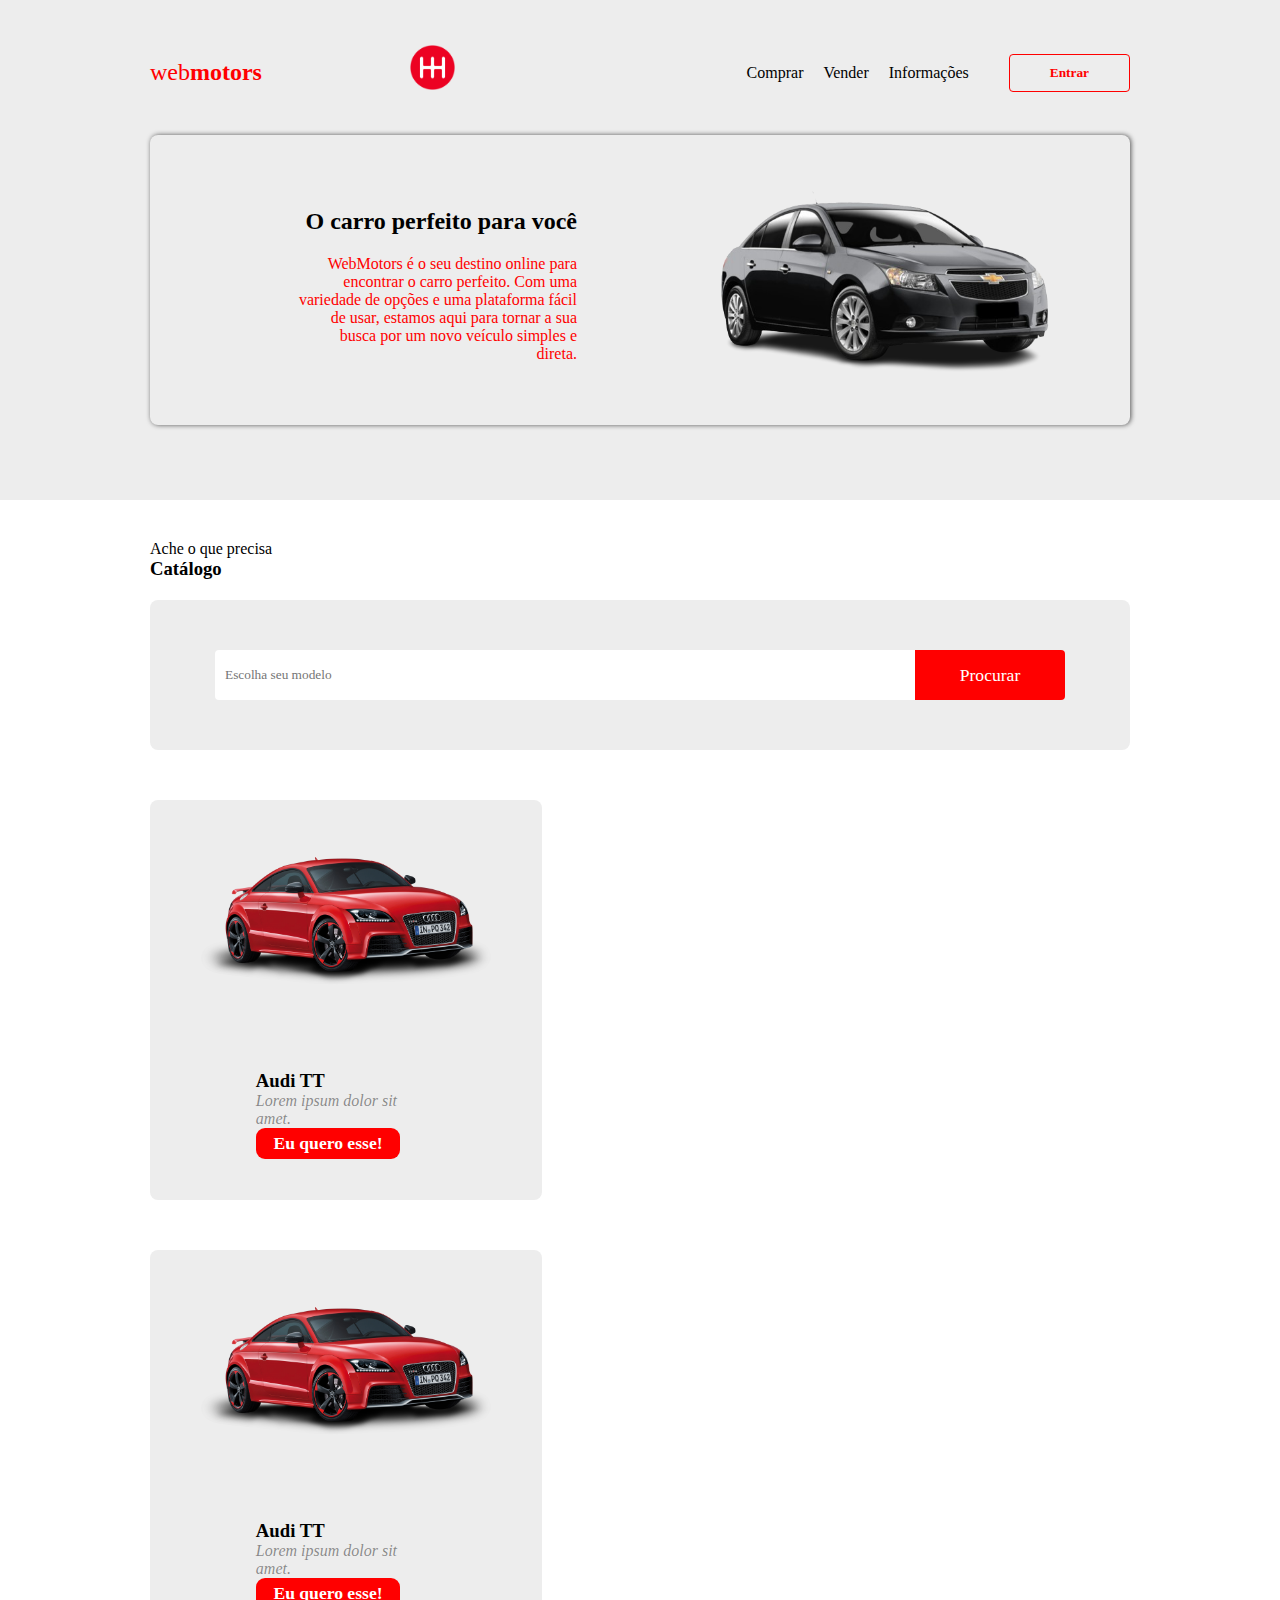
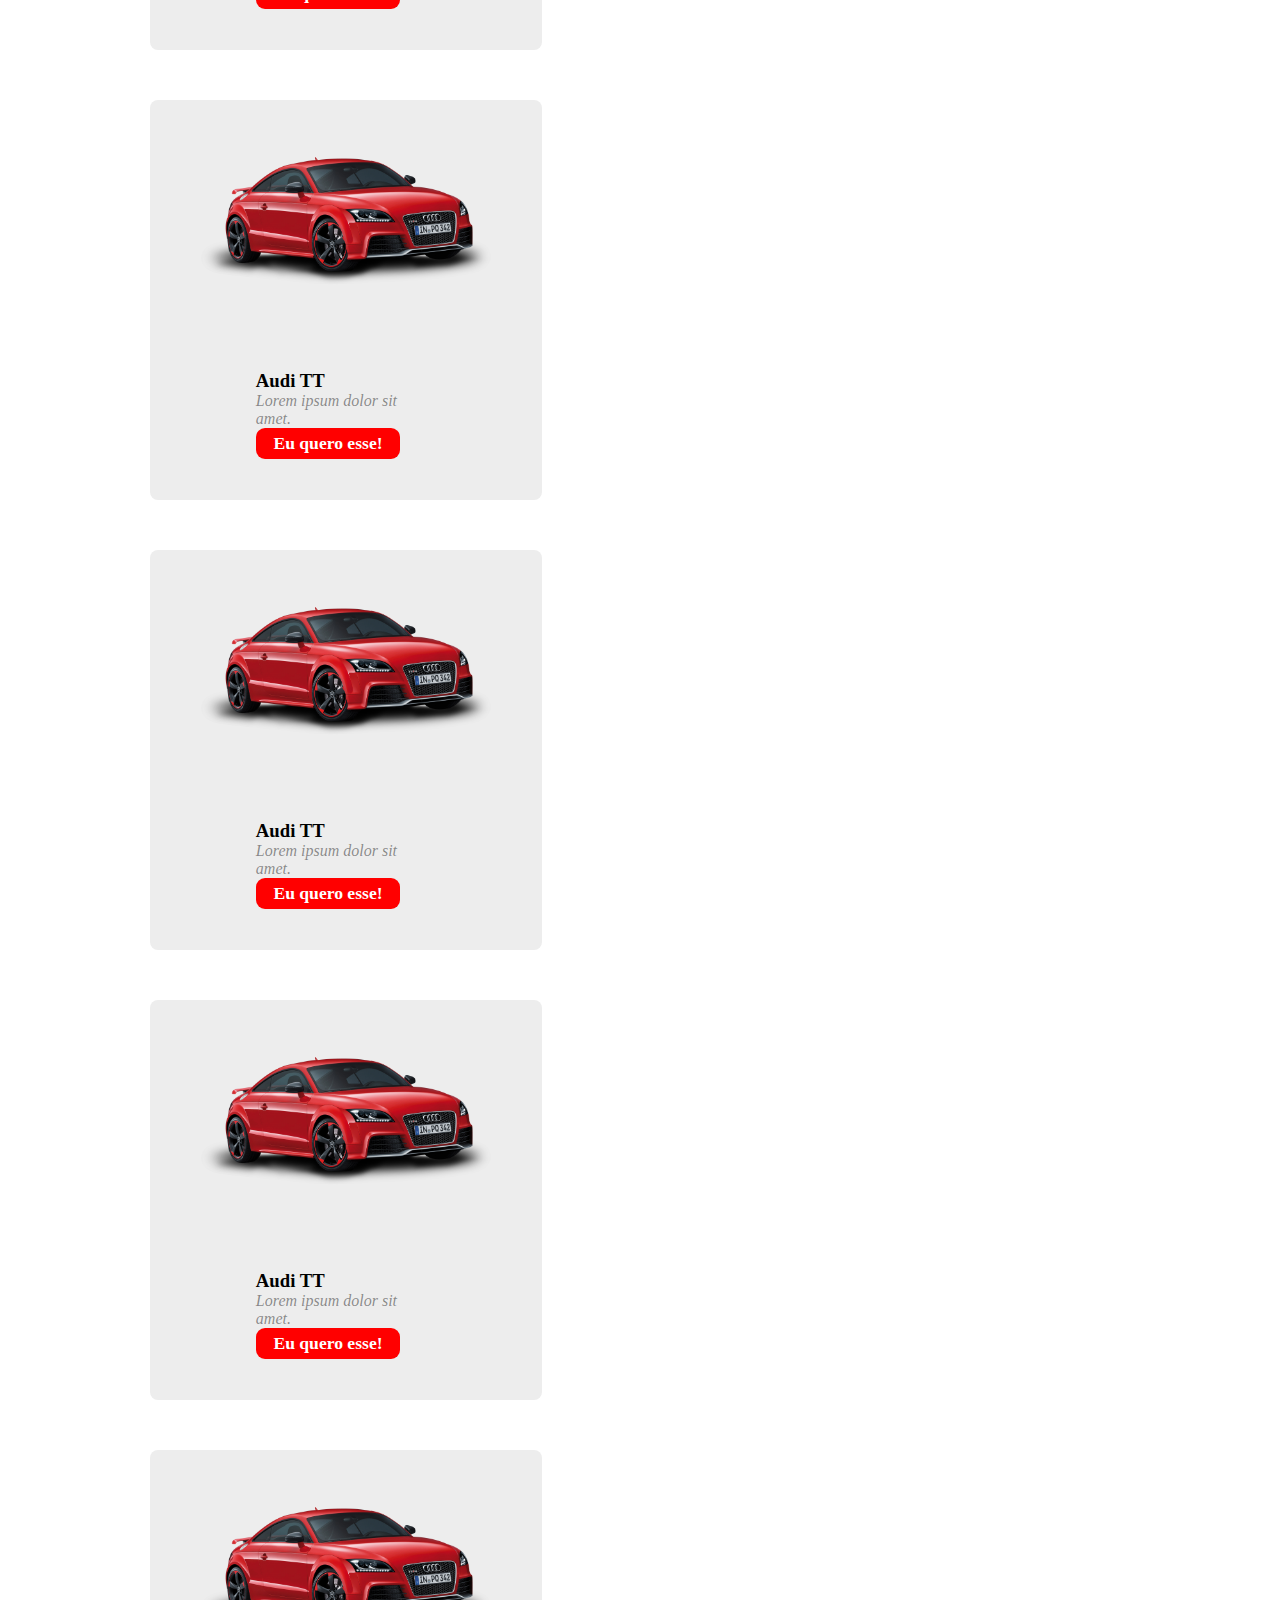
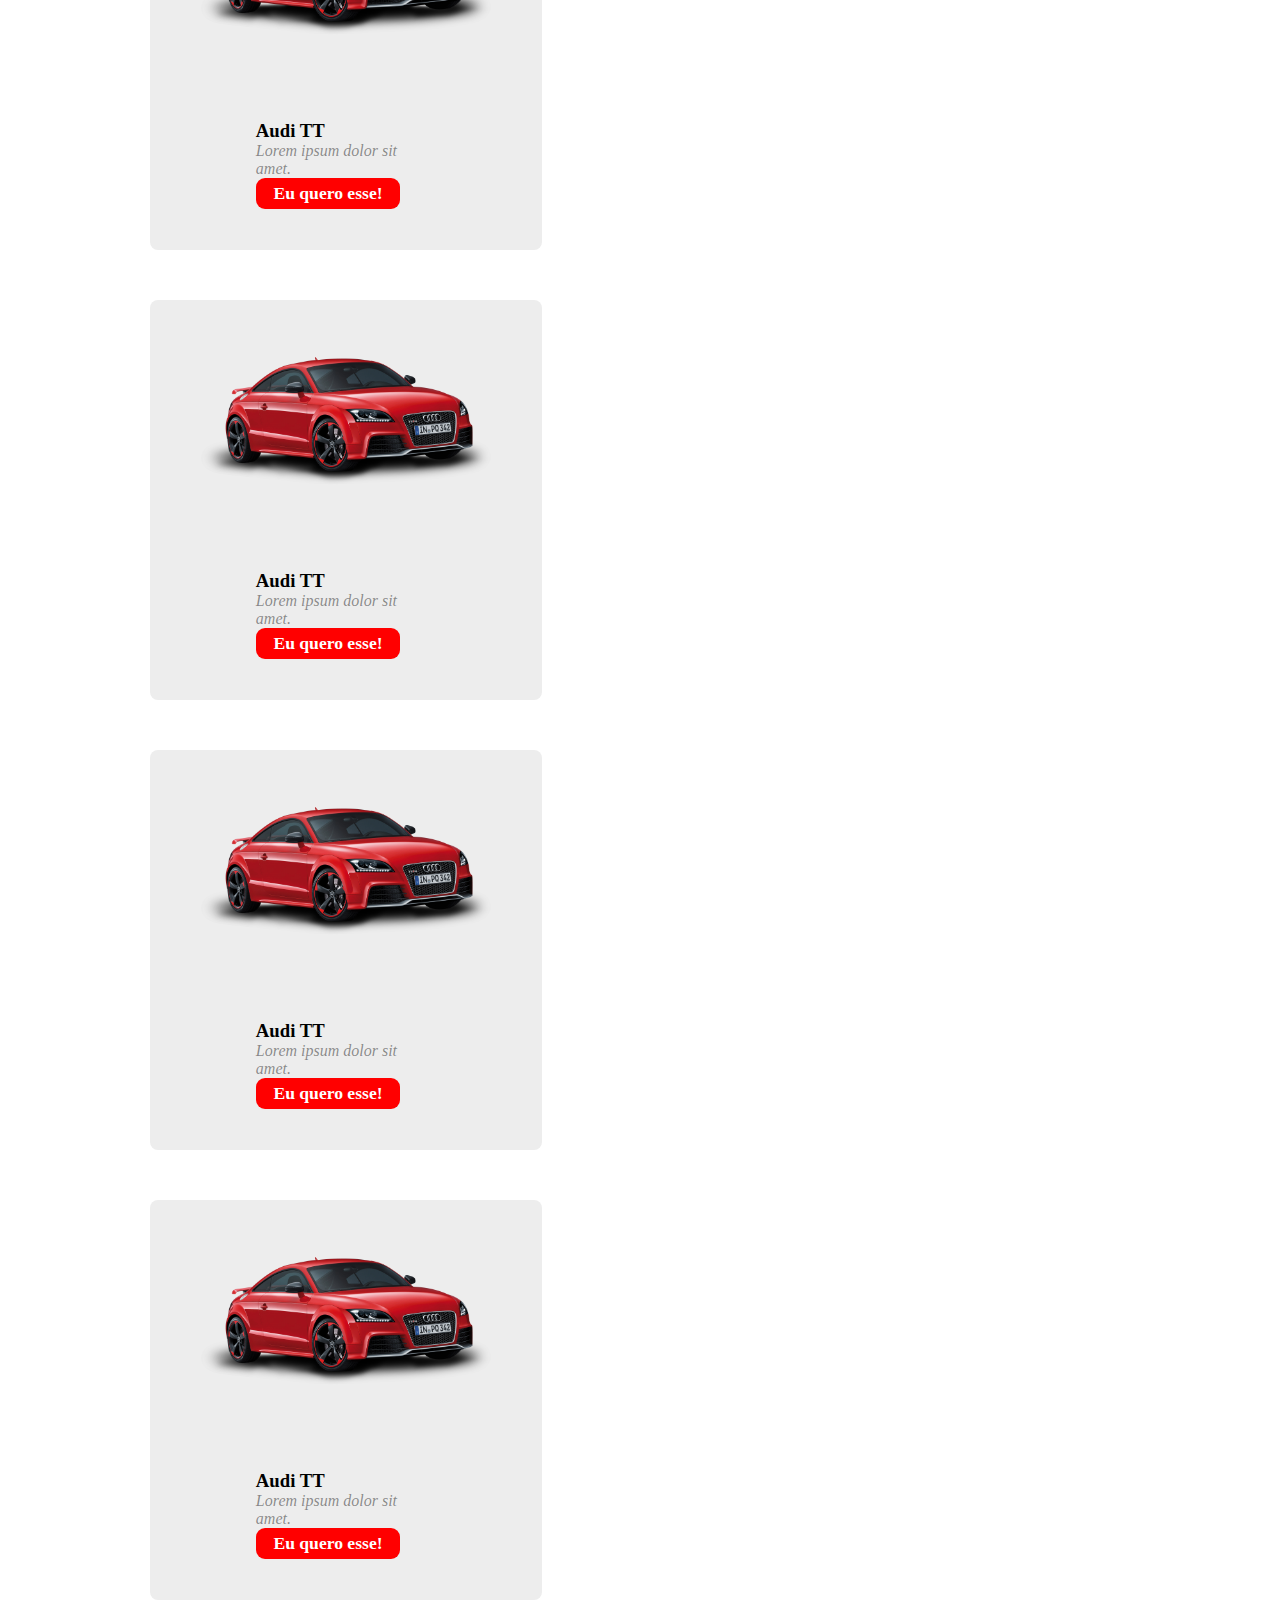
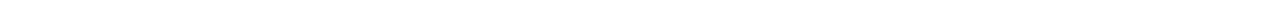
==== index.html @ 5e3af633 "Add files via upload" ====
<!DOCTYPE html>
<html lang="pt-br">
<head>
    <meta charset="UTF-8">
    <meta name="viewport" content="width=device-width, initial-scale=1.0">
    <title>WEBMOTORS</title>
    <link rel="stylesheet" href="css/estilo.css"/>
</head>
<body>
    <header>
        <div class="conteudo">
            
            <nav>
                <div class="brand">web<strong>motors</strong></div>
                <div class="logoweb"> 
                <img src="img/regular_332d4832f6525db120672fca7cb9a19a.png">
                </div>
                <ul>
                    <li><a href="#comprar"></a>Comprar</li>
                    <li><a href="#vender"></a>Vender</li>
                    <li><a href="#info"></a>Informações</li>
                    <button>Entrar</button>
                </ul>
            </nav>
            <div class="cabecalho">
                <div class="texto">
                    <h2>O carro perfeito para você</h2>
                    <p>WebMotors é o seu destino online para encontrar o carro perfeito. Com uma variedade de opções e uma plataforma fácil de usar, estamos aqui para tornar a sua busca por um novo veículo simples e direta.</p>
                </div>
                <img src="img/carro.png-removebg-preview.png" alt="carro">
            </div>

        </div>
    </header>
    <section class="catalogo" id="catalogo">
        <div class="conteudo">
            <div class="titulo-catalogo">
                <p>Ache o que precisa</p>
                <h3>Catálogo</h3>
            </div>
            <div class="filtro">
                <input type="text" class="pesquisa" placeholder="Escolha seu modelo">
                <button class="botao-pesquisa">Procurar</button>
            </div>
            <div class="container-cards">
                <div class="itemdocard">
                    <img src="img/Sports-Car-High-Quality-PNG.png" width="290px" alt="carro">
                    <div class="conteudo-container">
                        <h3>Audi TT</h3>
                        <P>Lorem ipsum dolor sit amet.</P>
                        <button type="button">Eu quero esse!</button>
    
                    </div>
                </div>
            </div>
            <div class="container-cards">
                <div class="itemdocard">
                    <img src="img/Sports-Car-High-Quality-PNG.png" width="290px" alt="carro">
                    <div class="conteudo-container">
                        <h3>Audi TT</h3>
                        <P>Lorem ipsum dolor sit amet.</P>
                        <button type="button">Eu quero esse!</button>
    
                    </div>
                </div>
            </div>
            <div class="container-cards">
                <div class="itemdocard">
                    <img src="img/Sports-Car-High-Quality-PNG.png" width="290px" alt="carro">
                    <div class="conteudo-container">
                        <h3>Audi TT</h3>
                        <P>Lorem ipsum dolor sit amet.</P>
                        <button type="button">Eu quero esse!</button>
    
                    </div>
                </div>
            </div>
            <div class="container-cards">
                <div class="itemdocard">
                    <img src="img/Sports-Car-High-Quality-PNG.png" width="290px" alt="carro">
                    <div class="conteudo-container">
                        <h3>Audi TT</h3>
                        <P>Lorem ipsum dolor sit amet.</P>
                        <button type="button">Eu quero esse!</button>
    
                    </div>
                </div>
            </div>
            <div class="container-cards">
                <div class="itemdocard">
                    <img src="img/Sports-Car-High-Quality-PNG.png" width="290px" alt="carro">
                    <div class="conteudo-container">
                        <h3>Audi TT</h3>
                        <P>Lorem ipsum dolor sit amet.</P>
                        <button type="button">Eu quero esse!</button>
    
                    </div>
                </div>
            </div>
            <div class="container-cards">
                <div class="itemdocard">
                    <img src="img/Sports-Car-High-Quality-PNG.png" width="290px" alt="carro">
                    <div class="conteudo-container">
                        <h3>Audi TT</h3>
                        <P>Lorem ipsum dolor sit amet.</P>
                        <button type="button">Eu quero esse!</button>
    
                    </div>
                </div>
            </div>
            <div class="container-cards">
                <div class="itemdocard">
                    <img src="img/Sports-Car-High-Quality-PNG.png" width="290px" alt="carro">
                    <div class="conteudo-container">
                        <h3>Audi TT</h3>
                        <P>Lorem ipsum dolor sit amet.</P>
                        <button type="button">Eu quero esse!</button>
    
                    </div>
                </div>
            </div>
            <div class="container-cards">
                <div class="itemdocard">
                    <img src="img/Sports-Car-High-Quality-PNG.png" width="290px" alt="carro">
                    <div class="conteudo-container">
                        <h3>Audi TT</h3>
                        <P>Lorem ipsum dolor sit amet.</P>
                        <button type="button">Eu quero esse!</button>
    
                    </div>
                </div>
            </div>
            <div class="container-cards">
                <div class="itemdocard">
                    <img src="img/Sports-Car-High-Quality-PNG.png" width="290px" alt="carro">
                    <div class="conteudo-container">
                        <h3>Audi TT</h3>
                        <P>Lorem ipsum dolor sit amet.</P>
                        <button type="button">Eu quero esse!</button>
    
                    </div>
                </div>
            </div>
        </div>
        
    </section>
    
</body>
</html>
---- css/estilo.css ----
@import url('https://fonts.googleapis.com/css2?family=Roboto:ital,wght@0,100;0,300;0,400;0,500;0,700;0,900;1,100;1,300;1,400;1,500;1,700;1,900&display=swap');

* {
    margin: 0px;
    padding: 0px;
    box-sizing: border-box;
    outline: none;
    font-family: Georgia, 'Times New Roman', Times, serif;
}

:root {
    --vermelho: #ff0000;
    --preto: #050505;
    --cinza: #ededed;
    --branco: #ffff;
    }

html,body{
    width: 100%;
    overflow-x: hidden;
}

header {
    width: 100%;
    height: 500px;
    background: var(--cinza);
}

.conteudo{
    max-width: 1000px;
    min-width: 300px;
    margin: 0 auto;
    display: flex;
    flex-direction: column;
    padding: 10px;
}
.logoweb img{
   width: 45px;
   left: 410px;
   position: absolute;
   top: 5%;
}


nav{
    width: 100%;
    height: 125px;
    display: flex;
    flex-direction: row;
    align-items: center;
    justify-content: space-between;
}

.brand {
    font-size: 24px;
    color: var(--vermelho);
    cursor: pointer;
    
}

nav ul {
    display: flex;
    flex-direction: row;
}

nav ul li {
    list-style: none;
    padding: 10px;
    cursor: pointer;
}

nav ul button{ 
    border: 1px solid var(--vermelho);
    background: transparent;
    padding: 8px 40px;
    cursor: pointer;
    margin-left: 30px;
    color: var(--vermelho);
    font-weight: bold;
    border-radius: 4px;
}

nav ul button:hover{
    background: var(--vermelho);
    color: white;
    transition: background,color 0.6s;
}

.conteudo .cabecalho{
    max-width: 1000px;
    min-width: 300px;
    height: 290px;
    background: var(--cinza);
    border-radius: 8px;
    box-shadow: 1px 0px 5px 0px rgba(0, 0, 0, 0.65);
    position: relative;
    z-index: 10;
    padding: 10px;
}

.cabecalho img{
    width: 50%;
    position: absolute;
    right: 0.1px;
    bottom: 35px;
}
.cabecalho .texto{
    position: absolute;
    bottom: 40%;
    left: 15%;
    top: 25%;
}

.cabecalho .texto h2{
    color: black;
    margin-bottom: 20px;
    text-align: right;
}

.cabecalho .texto p{
    max-width: 280px;
    color: var(--vermelho);
    text-align: right;
    

    
}
section .catalogo{
    width: 100vw;
    padding: 100px;
}

section .filtro{ 
    width: 980px;
    height: 150px;
    background: var(--cinza);
    border-radius: 8px;
    margin: 0 auto;
    display: flex;
    flex-direction: row;
    align-items: center;
    justify-content: center;
}
.pesquisa{
    width: 700px;
    height: 50px;
    border: none;
    border-radius: 4px 0px 0px 4px;
    text-indent: 10px;
}
.botao-pesquisa{
    width: 150px;
    height: 50px;
    border-radius: 0px 4px 4px 0px;
    border: none;
    background: var(--vermelho);
    color: white;
    cursor: pointer;
    font-size: 1.1em;
    transition: 0.2 ease;
}
.botao-pesquisa:hover {
    background: var(--vermelho);
    color: var(--preto);
}
.titulo-catalogo{
    margin-top: 30px;
    padding-bottom: 20px;
    
}
section .container-cards{

    max-width: 1000px;
    height: 100%;
    display: grid;
    grid-template-columns:40%;
   
   
    
    padding-top: 50px;

   
}

section .itemdocard{ 
    height: 400px;
    background: var(--cinza);
    border-radius: 8px;
    display: flex;
    flex-direction: column;
    align-items: center;
    justify-content: space-around;
}


.itemdocard h4{
    width: 90%;

}
.itemdocard p{
    width: 90%;
    font-style: italic;
    color: #00000070;
}

.itemdocard button{
    width: 80%;
    padding: 5px 0px;
    border: none;
    background: var(--vermelho);
    border-radius: 9px;
    color: white;
    font-weight: bold;
    font-size: 1.1em;
    cursor: pointer;
    transition: 0.3s ease;
    margin-bottom: 10px;
}

.itemdocard button:hover{
    background: #dedede;
    color: var(--vermelho);
}
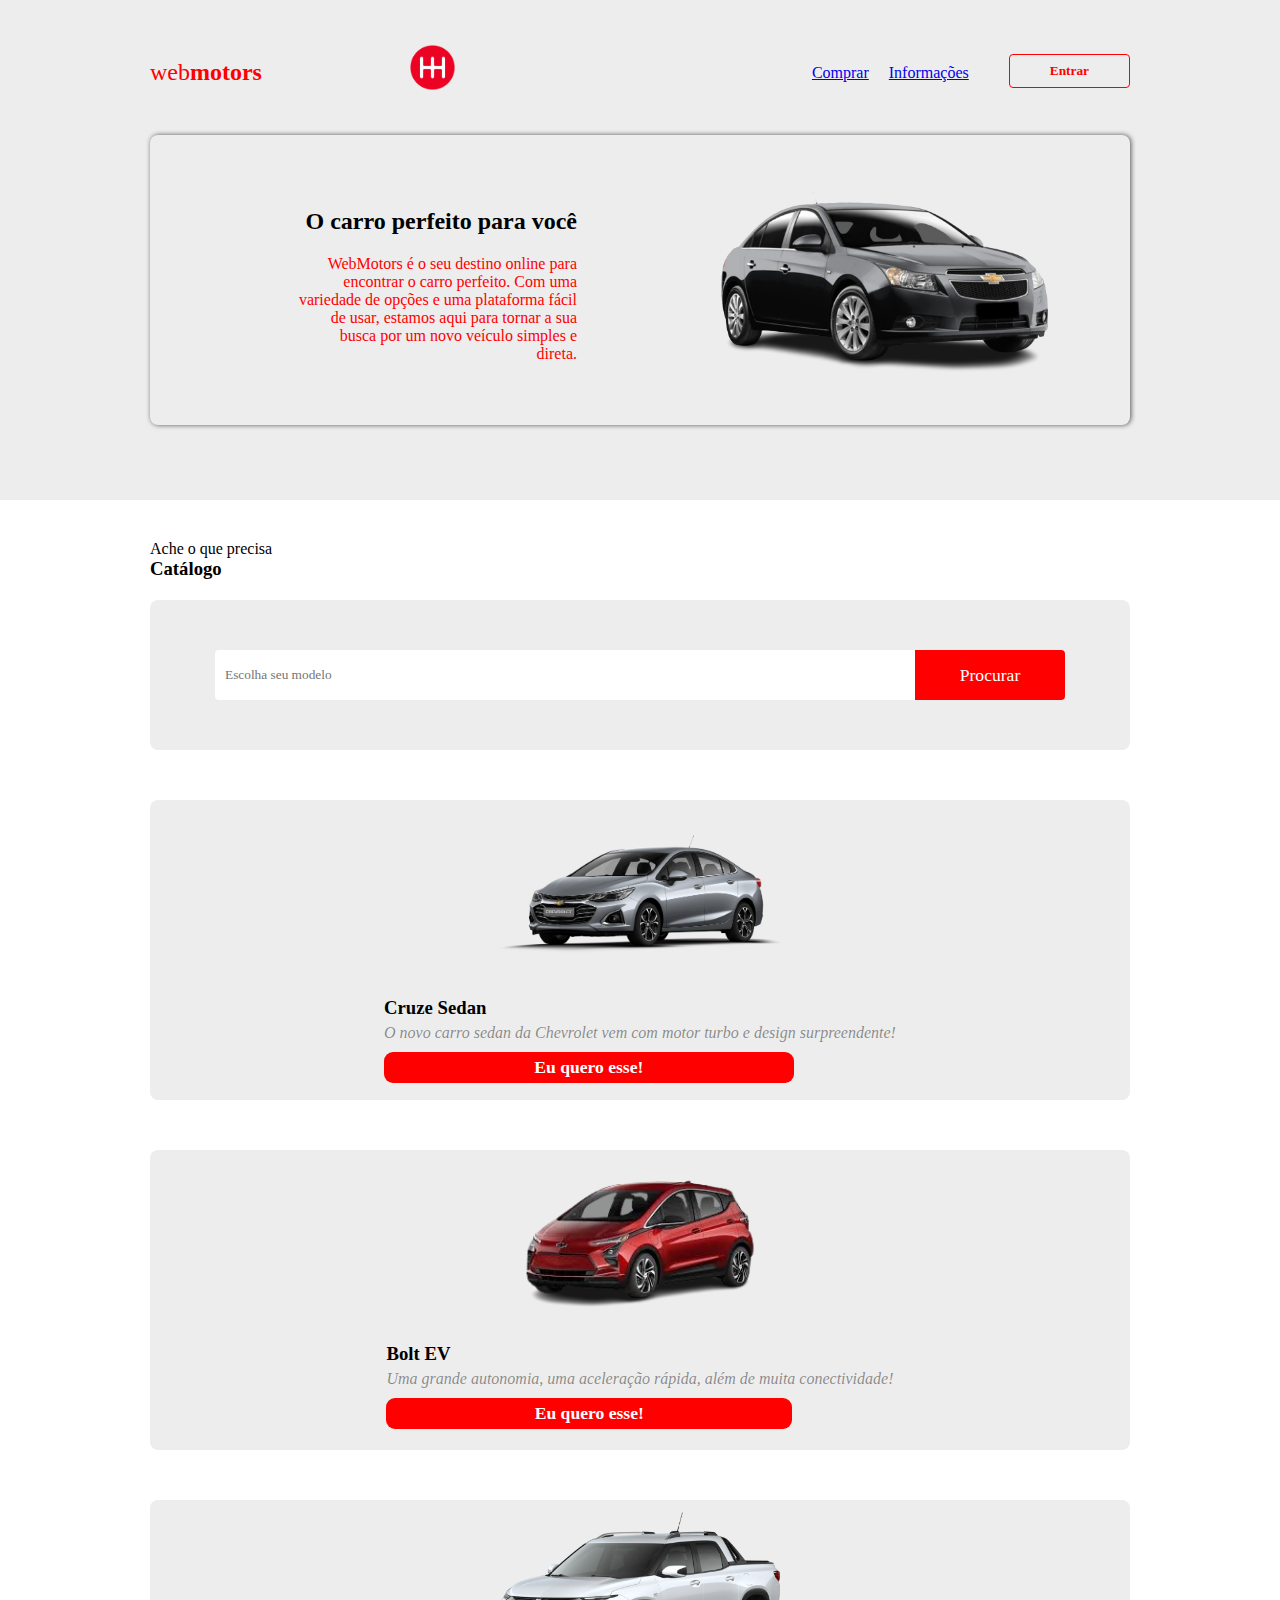
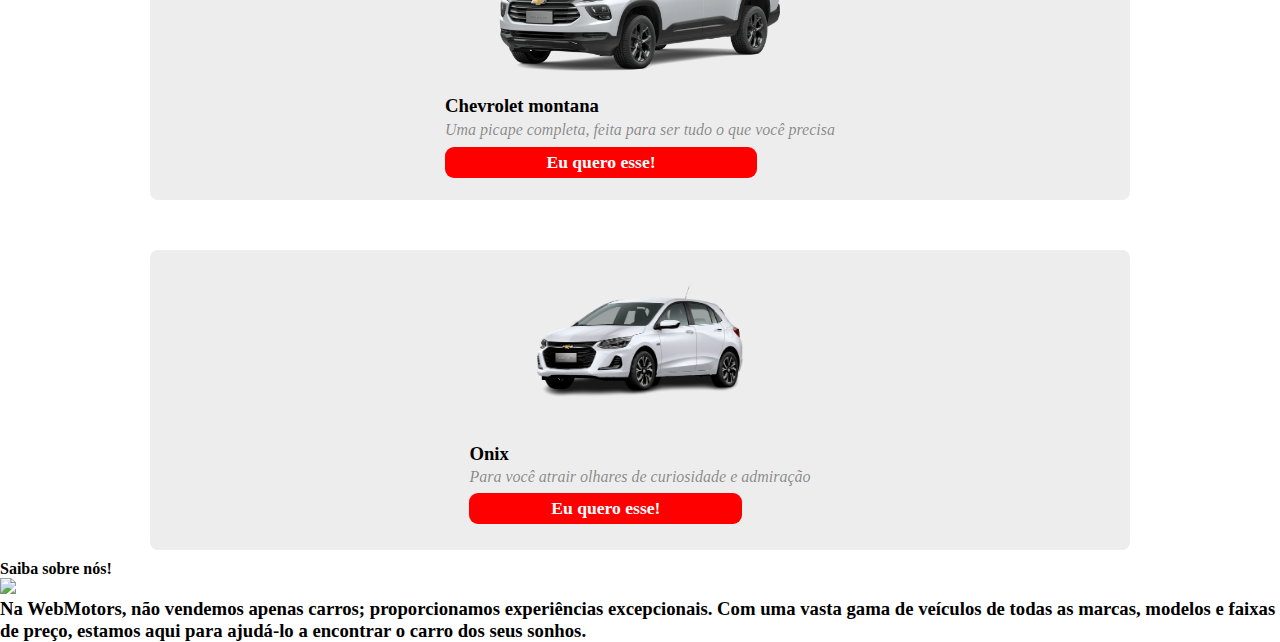
==== commit e42347c9: "Add files via upload" ====
--- a/index.html
+++ b/index.html
@@ -16,10 +16,13 @@
                 <img src="img/regular_332d4832f6525db120672fca7cb9a19a.png">
                 </div>
                 <ul>
-                    <li><a href="#comprar"></a>Comprar</li>
-                    <li><a href="#vender"></a>Vender</li>
-                    <li><a href="#info"></a>Informações</li>
-                    <button>Entrar</button>
+                    <li><a href="#comprar">Comprar</a>
+                    </li>
+                    
+                    <li><a href="#info">Informações</a>
+                    </li>
+                    
+                    <a href="login.php"><button>Entrar</button></a>  
                 </ul>
             </nav>
             <div class="cabecalho">
@@ -32,7 +35,7 @@
 
         </div>
     </header>
-    <section class="catalogo" id="catalogo">
+    <section class="catalogo" >
         <div class="conteudo">
             <div class="titulo-catalogo">
                 <p>Ache o que precisa</p>
@@ -43,11 +46,11 @@
                 <button class="botao-pesquisa">Procurar</button>
             </div>
             <div class="container-cards">
-                <div class="itemdocard">
-                    <img src="img/Sports-Car-High-Quality-PNG.png" width="290px" alt="carro">
+                <div class="itemdocard" id="comprar">
+                    <img src="img/cruze-sedan.webp" width="320px" alt="carro">
                     <div class="conteudo-container">
-                        <h3>Audi TT</h3>
-                        <P>Lorem ipsum dolor sit amet.</P>
+                        <h3>Cruze Sedan</h3>
+                        <P>O novo carro sedan da Chevrolet vem com motor turbo e design surpreendente!</P>
                         <button type="button">Eu quero esse!</button>
     
                     </div>
@@ -55,10 +58,10 @@
             </div>
             <div class="container-cards">
                 <div class="itemdocard">
-                    <img src="img/Sports-Car-High-Quality-PNG.png" width="290px" alt="carro">
+                    <img src="img/BOLT EV.png" width="290px" alt="carro">
                     <div class="conteudo-container">
-                        <h3>Audi TT</h3>
-                        <P>Lorem ipsum dolor sit amet.</P>
+                        <h3>Bolt EV</h3>
+                        <P>Uma grande autonomia, uma aceleração rápida, além de muita conectividade!</P>
                         <button type="button">Eu quero esse!</button>
     
                     </div>
@@ -66,10 +69,10 @@
             </div>
             <div class="container-cards">
                 <div class="itemdocard">
-                    <img src="img/Sports-Car-High-Quality-PNG.png" width="290px" alt="carro">
+                    <img src="img/Chevrolet montana.webp" width="290px" alt="carro">
                     <div class="conteudo-container">
-                        <h3>Audi TT</h3>
-                        <P>Lorem ipsum dolor sit amet.</P>
+                        <h3>Chevrolet montana</h3>
+                        <P>Uma picape completa, feita para ser tudo o que você precisa</P>
                         <button type="button">Eu quero esse!</button>
     
                     </div>
@@ -77,66 +80,13 @@
             </div>
             <div class="container-cards">
                 <div class="itemdocard">
-                    <img src="img/Sports-Car-High-Quality-PNG.png" width="290px" alt="carro">
+                    <img src="img/image-removebg-preview.png" width="290px" alt="carro">
                     <div class="conteudo-container">
-                        <h3>Audi TT</h3>
-                        <P>Lorem ipsum dolor sit amet.</P>
+                        <h3>Onix</h3>
+                        <P>Para você atrair olhares de curiosidade e admiração</P>
                         <button type="button">Eu quero esse!</button>
     
-                    </div>
-                </div>
-            </div>
-            <div class="container-cards">
-                <div class="itemdocard">
-                    <img src="img/Sports-Car-High-Quality-PNG.png" width="290px" alt="carro">
-                    <div class="conteudo-container">
-                        <h3>Audi TT</h3>
-                        <P>Lorem ipsum dolor sit amet.</P>
-                        <button type="button">Eu quero esse!</button>
-    
-                    </div>
-                </div>
-            </div>
-            <div class="container-cards">
-                <div class="itemdocard">
-                    <img src="img/Sports-Car-High-Quality-PNG.png" width="290px" alt="carro">
-                    <div class="conteudo-container">
-                        <h3>Audi TT</h3>
-                        <P>Lorem ipsum dolor sit amet.</P>
-                        <button type="button">Eu quero esse!</button>
-    
-                    </div>
-                </div>
-            </div>
-            <div class="container-cards">
-                <div class="itemdocard">
-                    <img src="img/Sports-Car-High-Quality-PNG.png" width="290px" alt="carro">
-                    <div class="conteudo-container">
-                        <h3>Audi TT</h3>
-                        <P>Lorem ipsum dolor sit amet.</P>
-                        <button type="button">Eu quero esse!</button>
-    
-                    </div>
-                </div>
-            </div>
-            <div class="container-cards">
-                <div class="itemdocard">
-                    <img src="img/Sports-Car-High-Quality-PNG.png" width="290px" alt="carro">
-                    <div class="conteudo-container">
-                        <h3>Audi TT</h3>
-                        <P>Lorem ipsum dolor sit amet.</P>
-                        <button type="button">Eu quero esse!</button>
-    
-                    </div>
-                </div>
-            </div>
-            <div class="container-cards">
-                <div class="itemdocard">
-                    <img src="img/Sports-Car-High-Quality-PNG.png" width="290px" alt="carro">
-                    <div class="conteudo-container">
-                        <h3>Audi TT</h3>
-                        <P>Lorem ipsum dolor sit amet.</P>
-                        <button type="button">Eu quero esse!</button>
+              
     
                     </div>
                 </div>
@@ -144,6 +94,24 @@
         </div>
         
     </section>
+
+    <section class="sobre" >
+        <div class="content">
+            <div class="title-wrapper-sobre" id="info">
+                <p><strong>Saiba sobre nós!</strong></p>
+                
+
+            </div>
+            <div class="conteudo-sobre">
+                <div class="esquerda">
+                    <img src="img/png-transparent-red-and-white-sports-car-enzo-ferrari-car-ferrari-f12-cartoon-hand-painted-red-ferrari-watercolor-painting-cartoon-character-hand-removebg-preview.png" width="320px">
+                </div>
+                <div class="direita">
+                    <h3>Na WebMotors, não vendemos apenas carros; proporcionamos experiências excepcionais. Com uma vasta gama de veículos de todas as marcas, modelos e faixas de preço, estamos aqui para ajudá-lo a encontrar o carro dos seus sonhos.</h3>
+                </div>
+            </div>
+        </div>
+    </section>
     
 </body>
 </html>--- a/css/estilo.css
+++ b/css/estilo.css
@@ -172,18 +172,13 @@
 
     max-width: 1000px;
     height: 100%;
-    display: grid;
-    grid-template-columns:40%;
+    padding-top: 50px;
+
    
-   
-    
-    padding-top: 50px;
-
-   
 }
 
 section .itemdocard{ 
-    height: 400px;
+    height: 300px;
     background: var(--cinza);
     border-radius: 8px;
     display: flex;
@@ -198,9 +193,10 @@
 
 }
 .itemdocard p{
-    width: 90%;
+    width: 100%;
     font-style: italic;
     color: #00000070;
+    margin-top: 1%;
 }
 
 .itemdocard button{
@@ -215,6 +211,7 @@
     cursor: pointer;
     transition: 0.3s ease;
     margin-bottom: 10px;
+    margin-top: 2%;
 }
 
 .itemdocard button:hover{
